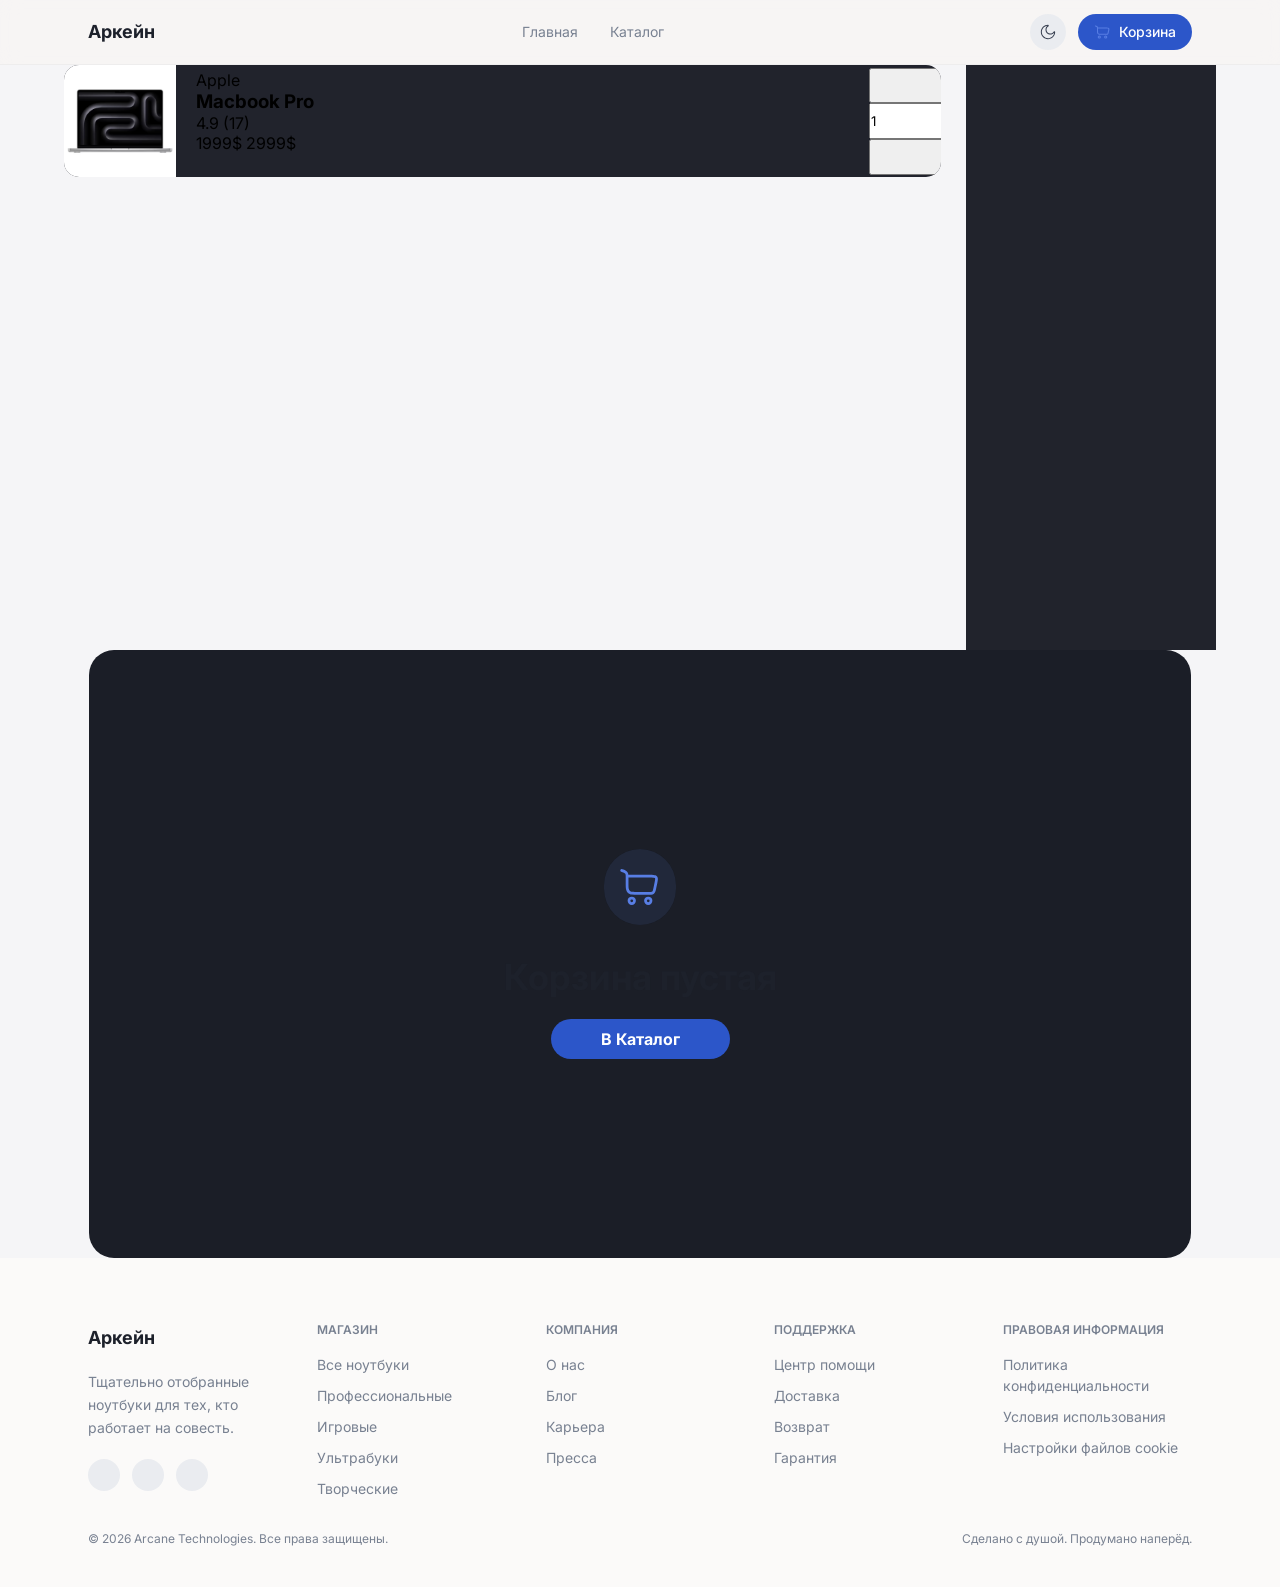
==== cart.html @ 26146809 "Первая загрузка файлов (с мусором)" ====
<!DOCTYPE html>
<html lang="en">
<head>
    <meta charset="UTF-8">
    <meta name="viewport" content="width=device-width, initial-scale=1.0">
    <link rel="preconnect" href="https://fonts.googleapis.com">
    <link rel="preconnect" href="https://fonts.gstatic.com" crossorigin>
    <link href="https://fonts.googleapis.com/css2?family=Inter:ital,opsz,wght@0,14..32,100..900;1,14..32,100..900&display=swap" rel="stylesheet">
    <link rel="stylesheet" href="./css/main.css">
    <link rel="stylesheet" href="./css/card.css">
    <link rel="stylesheet" href="./css/product.css">
    <title>Аркейн Каталог</title>
</head>
<body>
    <div class="spacing"></div>

    <div class="header">
        <div class="header__cont">
            <div class="header__cont-logo" onclick="window.location.href='index.html'">
                Аркейн
            </div>
            <div class="header__cont-nav">
                <a href="index.html" class="header__cont-nav_a header__cont-nav_a-nonactive">Главная</a>
                <a href="catalog.html" class="header__cont-nav_a header__cont-nav_a-nonactive">Каталог</a>
            </div>
            <div class="header__cont-menu">
                <button class="header__cont-menu_btn" onclick="themeChange()">
                    <img src="./assets/moon.svg" alt="Dark theme" class="header__cont-menu_btn-light">
                    <img src="./assets/sun.svg" alt="Light theme" class="header__cont-menu_btn-dark hidden">
                </button>
                <button class="header__cont-menu_btn">
                    <img src="./assets/cart.svg" alt="Cart" class="header__cont-menu_btn-img">
                    <div class="header__cont-menu_btn-text">Корзина</div>
                </button>
            </div>
        </div>
    </div>

    <div class="cart">
        <div class="cart__working">
            <div class="cart__working-box">
                <div class="carto">
                    <div class="carto__image">
                        <img src="./assets/laptops/AppleMacBookPro14M5.avif" alt="Macbook" class="carto__image-img">
                    </div>
                    <div class="carto__info">
                        <div class="carto__info-name">
                            <span class="carto__info-name_brand">Apple</span>
                            <h3 class="carto__info-name_model">Macbook Pro</h3>
                        </div>
                        <div class="carto__info-reviews">4.9 (17)</div>
                        <div class="carto__info-price">
                            <span class="carto__info-price_new">1999$</span>
                            <span class="carto__info-price_old">2999$</span>
                        </div>    
                    </div>
                    <div class="carto__btns">
                        <div class="carto__btns-count">
                            <button class="carto__btns-count_up">/\</button>
                            <input type="number" name="" id="" value="1">
                            <button class="carto__btns-count_up">\/</button>
                        </div>
                    </div>
                </div>
            </div>
            <div class="cart__working-panel">
                
            </div>
        </div>

        <div class="cart__empty">
            <div class="cart__empty-main">
                <div class="cart__empty-main_icon">
                    <img src="./assets/cart.svg" alt="Cart" class="cart__empty-main_icon-img">
                </div>
                <div class="cart__empty-main_text">
                    <h2 class="cart__empty-main_text-info">Корзина пустая</h2>
                </div>
                <button class="cart__empty-main_btn" onclick="window.location.href='./catalog.html'">В Каталог</button>
            </div>
        </div>
    </div>

    <div class="footer">
        <div class="footer__cont">
            <div class="footer__cont-main">
                <div class="footer__cont-main_box">
                    <button class="footer__cont-main_box-logo" onclick="document.location='./index.html'">
                        Аркейн
                    </button>
                    <p class="footer__cont-main_box-description">
                        Тщательно отобранные ноутбуки для тех, кто работает на совесть.
                    </p>
                    <div class="footer__cont-main_box-links">
                        <button class="footer__cont-main_box-links_btn">

                        </button>
                        <button class="footer__cont-main_box-links_btn">

                        </button>
                        <button class="footer__cont-main_box-links_btn">

                        </button>
                    </div>
                </div>
                <div class="footer__cont-main_box">
                    <h4 class="footer__cont-main_box-title">МАГАЗИН</h4>
                    <ul class="footer__cont-main_box-list">
                        <li class="footer__cont-main_box-list_item">
                            <a href="./catalog.html" class="footer__cont-main_box-list_item-link">
                                Все ноутбуки
                            </a>
                        </li>
                        <li class="footer__cont-main_box-list_item">
                            <a href="./catalog.html" class="footer__cont-main_box-list_item-link">
                                Профессиональные
                            </a>
                        </li>
                        <li class="footer__cont-main_box-list_item">
                            <a href="./catalog.html" class="footer__cont-main_box-list_item-link">
                                Игровые
                            </a>
                        </li>
                        <li class="footer__cont-main_box-list_item">
                            <a href="./catalog.html" class="footer__cont-main_box-list_item-link">
                                Ультрабуки
                            </a>
                        </li>
                        <li class="footer__cont-main_box-list_item">
                            <a href="./catalog.html" class="footer__cont-main_box-list_item-link">
                                Творческие
                            </a>
                        </li>
                    </ul>
                </div>
                <div class="footer__cont-main_box">
                    <h4 class="footer__cont-main_box-title">КОМПАНИЯ</h4>
                    <ul class="footer__cont-main_box-list">
                        <li class="footer__cont-main_box-list_item">
                            <a href="#" class="footer__cont-main_box-list_item-link">
                                О нас
                            </a>
                        </li>
                        <li class="footer__cont-main_box-list_item">
                            <a href="#" class="footer__cont-main_box-list_item-link">
                                Блог
                            </a>
                        </li>
                        <li class="footer__cont-main_box-list_item">
                            <a href="#" class="footer__cont-main_box-list_item-link">
                                Карьера
                            </a>
                        </li>
                        <li class="footer__cont-main_box-list_item">
                            <a href="#" class="footer__cont-main_box-list_item-link">
                                Пресса
                            </a>
                        </li>
                    </ul>
                </div>
                <div class="footer__cont-main_box">
                    <h4 class="footer__cont-main_box-title">ПОДДЕРЖКА</h4>
                    <ul class="footer__cont-main_box-list">
                        <li class="footer__cont-main_box-list_item">
                            <a href="#" class="footer__cont-main_box-list_item-link">
                                Центр помощи
                            </a>
                        </li>
                        <li class="footer__cont-main_box-list_item">
                            <a href="#" class="footer__cont-main_box-list_item-link">
                                Доставка
                            </a>
                        </li>
                        <li class="footer__cont-main_box-list_item">
                            <a href="#" class="footer__cont-main_box-list_item-link">
                                Возврат
                            </a>
                        </li>
                        <li class="footer__cont-main_box-list_item">
                            <a href="#" class="footer__cont-main_box-list_item-link">
                                Гарантия
                            </a>
                        </li>
                    </ul>
                </div>
                <div class="footer__cont-main_box">
                    <h4 class="footer__cont-main_box-title">ПРАВОВАЯ ИНФОРМАЦИЯ</h4>
                    <ul class="footer__cont-main_box-list">
                        <li class="footer__cont-main_box-list_item">
                            <a href="#" class="footer__cont-main_box-list_item-link">
                                Политика конфиденциальности
                            </a>
                        </li>
                        <li class="footer__cont-main_box-list_item">
                            <a href="#" class="footer__cont-main_box-list_item-link">
                                Условия использования
                            </a>
                        </li>
                        <li class="footer__cont-main_box-list_item">
                            <a href="#" class="footer__cont-main_box-list_item-link">
                                Настройки файлов cookie
                            </a>
                        </li>
                    </ul>
                </div>
            </div>
            <div class="footer__cont-end">
                <p class="footer__cont-end_p">
                    © 2026 Arcane Technologies. Все права защищены.
                </p>
                <p class="footer__cont-end_p">
                    Сделано с душой. Продумано наперёд.
                </p>
            </div>
        </div>
    </div>

    <!-- Scripts -->
    <script src="./js/config.js"></script>
    <script src="./js/utils.js"></script>
</body>
</html>
---- css/main.css ----
@charset "UTF-8";
* {
  margin: 0;
  padding: 0;
  box-sizing: border-box;
  font-family: "Inter", sans-serif;
  font-optical-sizing: auto;
  font-style: normal;
  transition: all 300ms;
}

:root {
  color-scheme: light dark;
  --accentColor: light-dark(#2c56c9, #587ee4);
  --mainColor: light-dark(#1d212b, #e2e4e9);
  --secondColor: light-dark(#788191, #788191);
}

a {
  color: unset;
  text-decoration: none;
}

li {
  list-style: none;
}

.spliter {
  display: none;
  height: 5px;
  width: 100%;
  background-color: #ff0000;
}

body {
  max-width: 100vw;
  background-color: light-dark(#f5f5f7, #15171e);
}

.spacing {
  height: 65px;
}

.header {
  height: 65px;
  width: 100%;
  background-color: light-dark(rgba(247, 245, 243, 0.75), rgba(21, 23, 30, 0.85));
  backdrop-filter: blur(10px);
  border-bottom: 1px solid light-dark(#eeeded, #1f2129);
  margin: auto;
  padding: 0 20px;
  -webkit-user-select: none;
     -moz-user-select: none;
          user-select: none;
  position: fixed;
  top: 0;
  left: 0;
  z-index: 1;
}
.header a {
  text-decoration: none;
}
.header__cont {
  height: 100%;
  max-width: 1104px;
  display: flex;
  margin: 0 auto;
  transition: all 0.5s;
  justify-content: space-between;
  align-items: center;
}
.header__cont-logo {
  overflow: hidden;
  color: light-dark(#1d212b, #e2e4e9);
  font-size: 18px;
  font-weight: 700;
  line-height: 28px;
  cursor: pointer;
}
.header__cont-nav {
  display: flex;
  gap: 1.5rem;
}
.header__cont-nav_a {
  color: light-dark(#788191, #788191);
  font-size: 14px;
  font-weight: 400;
  line-height: 20px;
  padding: 2px 4px;
}
.header__cont-nav_a:hover {
  color: light-dark(#1d212b, #e2e4e9);
}
.header__cont-nav_a-active {
  color: light-dark(#1d212b, #e2e4e9);
  position: relative;
  display: inline-block;
}
.header__cont-nav_a-active::after {
  content: "";
  position: absolute;
  width: 100%;
  height: 2px; /* Толщина линии */
  bottom: 0; /* Позиция от низа текста */
  left: 0;
  background-color: light-dark(#2c56c9, #587ee4); /* Цвет линии */
}
.header__cont-nav_a-nonactive {
  overflow: hidden;
  position: relative;
  display: inline-block;
}
.header__cont-nav_a-nonactive:hover::after {
  animation: slide-in 0.65s cubic-bezier(0.8, 0, 0.2, 1) 0s both;
  transform: translatex(0);
}
@keyframes slide-in {
  from {
    transform: translatex(-101%);
  }
  to {
    transform: translatex(0);
  }
}
.header__cont-nav_a-nonactive::after {
  content: "";
  position: absolute;
  width: 100%;
  height: 2px; /* Толщина линии */
  bottom: 0; /* Позиция от низа текста */
  left: 0;
  background-color: light-dark(#bcc0c5, #9aa0aa); /* Цвет линии */
  transform: translatex(-101%);
}
.header__cont-menu {
  height: 100%;
  width: -moz-max-content;
  width: max-content;
  display: flex;
  gap: 0.75rem;
  align-items: center;
}
.header__cont-menu_btn {
  cursor: pointer;
  height: 36px;
  min-width: 36px;
  border: none;
  border-radius: 25px;
  display: flex;
  align-items: center;
}
.header__cont-menu_btn:first-child {
  background-color: light-dark(#eaecf0, #272a34);
  display: flex;
  justify-content: center;
  align-items: center;
}
.header__cont-menu_btn:first-child:hover {
  transform: scale(1.1);
}
.header__cont-menu_btn:first-child:active {
  transform: scale(0.95);
}
.header__cont-menu_btn:first-child img {
  width: 16px;
}
.header__cont-menu_btn:last-child {
  background-color: light-dark(#2c56c9, #587ee4);
  padding: 8px 16px;
  gap: 0.5rem;
}
.header__cont-menu_btn:last-child:hover {
  transform: scale(1.05);
}
.header__cont-menu_btn-text {
  color: white;
  font-size: 14px;
  font-weight: 500;
  line-height: 20px;
}
.header__cont-menu_btn-img {
  width: 16.64px;
}

.hero {
  height: 92dvh;
  width: 100%;
  display: flex;
  overflow: hidden;
}
.hero__cont {
  height: -moz-min-content;
  height: min-content;
  width: 896px;
  margin: auto;
  display: flex;
  flex-direction: column;
}
.hero__cont-news {
  -webkit-user-select: none;
     -moz-user-select: none;
          user-select: none;
  background: light-dark(#e2e5ee, #1c2232);
  width: -moz-max-content;
  width: max-content;
  color: light-dark(#2c56c9, #587ee4);
  font-size: 14px;
  font-weight: 500;
  line-height: 20px;
  margin: 0 0 32px;
  padding: 8px 16px;
  border-radius: 50px;
  display: flex;
  gap: 8px;
}
@keyframes pulsar {
  0% {
    background-color: light-dark(#2c56c9, #587ee4);
  }
  45% {
    background-color: light-dark(#788191, #788191);
  }
  55% {
    background-color: light-dark(#788191, #788191);
  }
  100% {
    background-color: light-dark(#2c56c9, #587ee4);
  }
}
.hero__cont-news_pulsar {
  background-color: light-dark(#2c56c9, #587ee4);
  animation: pulsar 2s linear infinite;
  height: 6px;
  width: 6px;
  margin: auto 0;
  border-radius: 100%;
}
.hero__cont-title {
  color: light-dark(#1d212b, #e2e4e9);
  font-size: 36px;
  line-height: 76px;
  margin: 0 0 24px;
}
.hero__cont-title span {
  background-image: linear-gradient(to right, light-dark(#2c56c9, #587ee4) 0%, #4c9afe 100%);
  /* обрезаем фон по тексту */
  -webkit-background-clip: text;
          background-clip: text;
  /* меняет цвет текста заголовка на прозрачный что бы можно было увидеть градиент*/
  -webkit-text-fill-color: transparent;
}
.hero__cont-subtitle {
  color: light-dark(#768093, light-dark(#788191, #788191));
  font-size: 20px;
  font-weight: 400;
  line-height: 30px;
  margin: 0 0 40px;
}
.hero__cont-menu {
  margin: 0 0 64px;
  display: flex;
  gap: 20px;
}
.hero__cont-menu_btn {
  cursor: pointer;
  font-size: 16px;
  font-weight: 600;
  line-height: 24px;
  padding: 14px 28px;
  border: none;
  border-radius: 50px;
  display: flex;
}
.hero__cont-menu_btn-img {
  aspect-ratio: 1/1;
  width: 18px;
}
.hero__cont-menu_btn:first-child {
  background-color: light-dark(#2c56c9, #587ee4);
  color: white;
  gap: 10px;
}
.hero__cont-menu_btn:first-child:hover {
  transform: scale(1.05);
}
.hero__cont-menu_btn:last-child {
  background-color: light-dark(#eaecf0, #272a34);
  color: light-dark(#1d212b, #e2e4e9);
}
.hero__cont-menu_btn:last-child:hover {
  transform: scale(1.1);
}
.hero__cont-advantages {
  display: flex;
  gap: 32px;
}
.hero__cont-advantages_item {
  display: flex;
  flex-direction: column;
}
.hero__cont-advantages_item-info {
  color: light-dark(#1d212b, #e2e4e9);
  font-size: 24px;
  font-weight: 700;
  line-height: 32px;
}
.hero__cont-advantages_item-name {
  color: light-dark(#788191, #788191);
  font-size: 14px;
  font-weight: 400;
  line-height: 20px;
}

.title {
  color: light-dark(#1d212b, #e2e4e9);
  font-size: 36px;
  font-weight: 700;
  line-height: 40px;
}

.subtitle {
  color: light-dark(#2c56c9, #587ee4);
  font-size: 12px;
  font-weight: 600;
  line-height: 16px;
  padding-bottom: 12px;
}

.arrivals {
  max-width: 72rem;
  margin-inline: auto;
  padding: 80px 24px;
}
.arrivals-head {
  margin-bottom: 48px;
  display: flex;
  justify-content: space-between;
  align-items: flex-end;
}
.arrivals-head_btn {
  color: light-dark(#2c56c9, #587ee4);
  padding-block: 5px;
}
.arrivals-head_btn:hover {
  transform: translatex(5px);
}
.arrivals-box {
  display: grid;
  grid-template-columns: repeat(3, minmax(0, 1fr));
  gap: 24px;
}

.categories {
  background-color: light-dark(#fff, #1b1d25);
  padding-block: 80px;
}
.categories__cont {
  max-width: 72rem;
  margin-inline: auto;
  padding-inline: 24px;
}
.categories__cont-head {
  margin-bottom: 48px;
}
.categories__cont-box {
  display: grid;
  grid-template-columns: repeat(4, minmax(0, 1fr));
  gap: 16px;
}
.categories__cont-box_card {
  cursor: pointer;
  -webkit-user-select: none;
     -moz-user-select: none;
          user-select: none;
  background-color: light-dark(#fbfaf9, #1b1e27);
  height: 199px;
  width: 100%;
  padding: 24px;
  border: none;
  border-radius: 16px;
  box-shadow: 2px 4px 5px light-dark(#e9e9e9, rgba(29, 29, 29, 0.692));
}
.categories__cont-box_card:hover {
  transform: translatey(-2.5px);
}
.categories__cont-box_card-div {
  height: 100%;
  text-align: left;
}
.categories__cont-box_card-img {
  width: 36px;
  margin-inline: 2px;
  margin-bottom: 16px;
}
.categories__cont-box_card-text_title {
  font-size: 16px;
  font-weight: 700;
  line-height: 24px;
  margin-bottom: 4px;
}
.categories__cont-box_card-text_description {
  height: 39px;
  color: rgb(120, 129, 145);
  font-size: 12px;
  font-weight: 400;
  line-height: 19.5px;
  margin-bottom: 16px;
}
.categories__cont-box_card-btn {
  color: light-dark(#2c56c9, #587ee4);
  font-size: 12px;
  font-weight: 600;
  line-height: 16px;
}

.featured {
  max-width: 72rem;
  margin-inline: auto;
  padding: 80px 24px;
}
.featured-head {
  margin-bottom: 48px;
  display: flex;
  justify-content: space-between;
  align-items: flex-end;
}
.featured-head_btn {
  color: light-dark(#2c56c9, #587ee4);
  padding-block: 5px;
}
.featured-head_btn:hover {
  transform: translatex(5px);
}
.featured-box {
  display: grid;
  grid-template-columns: repeat(3, minmax(0, 1fr));
  gap: 24px;
}

.brands {
  background-color: light-dark(#fff, #1b1d25);
  padding-block: 80px;
}
.brands__cont {
  max-width: 72rem;
  margin-inline: auto;
  padding-inline: 24px;
}
.brands__cont-head {
  margin-bottom: 48px;
}
.brands__cont-box {
  display: grid;
  grid-template-columns: repeat(4, minmax(0px, 1fr));
  gap: 16px;
}
.brands__cont-box_card {
  background-color: light-dark(#fbfaf9, #1b1e27);
  width: 100%;
  text-align: left;
  padding: 20px;
  border: none;
  border-radius: 16px;
  box-shadow: 0px 2px 6px 0px light-dark(#e9e9e9, rgba(29, 29, 29, 0.692));
}
.brands__cont-box_card-title {
  color: light-dark(#1d212b, #e2e4e9);
  font-size: 16px;
  font-weight: 700;
  line-height: 24px;
  margin-bottom: 4px;
}
.brands__cont-box_card-subtitle {
  color: light-dark(light-dark(#788191, #788191), light-dark(#788191, #788191));
  font-size: 12px;
  font-weight: 400;
  line-height: 20px;
}

.comments {
  background-color: light-dark(#f2f2f2, #181c27);
  padding-block: 80px;
}
.comments__cont {
  max-width: 72rem;
  margin-inline: auto;
  padding-inline: 24px;
}
.comments__cont-head {
  margin-bottom: 48px;
}
.comments__cont-box {
  display: grid;
  grid-template-columns: repeat(3, minmax(0px, 1fr));
  gap: 16px;
}
.comments__cont-box_card {
  background-color: light-dark(#fff, #1b1e27);
  width: 100%;
  text-align: left;
  padding: 20px;
  border: none;
  border-radius: 16px;
  box-shadow: 0px 2px 6px 0px light-dark(#e9e9e9, rgba(29, 29, 29, 0.692));
}
.comments__cont-box_card-stars {
  margin-bottom: 16px;
}
.comments__cont-box_card-text {
  height: 100px;
  color: light-dark(#1d212b, #e2e4e9);
  font-size: 14px;
  font-weight: 400;
  line-height: 22px;
  margin-bottom: 20px;
}
.comments__cont-box_card-name {
  color: light-dark(#1d212b, #e2e4e9);
  font-size: 14px;
  font-weight: 600;
  line-height: 20px;
}
.comments__cont-box_card-job {
  color: light-dark(#788191, #788191);
  font-size: 12px;
  font-weight: 400;
  line-height: 16px;
}

.advantages {
  max-width: 72rem;
  margin-inline: auto;
  padding: 80px 24px;
}
.advantages__cont {
  max-width: 72rem;
  margin-inline: auto;
  padding-inline: 24px;
}
.advantages__cont-head {
  margin-bottom: 48px;
}
.advantages__cont-box {
  display: grid;
  grid-template-columns: repeat(3, minmax(0px, 1fr));
  gap: 16px;
}
.advantages__cont-box_card {
  background-color: light-dark(#f2f2f2, #1b1e27);
  width: 100%;
  text-align: left;
  padding: 24px;
  border: none;
  border-radius: 16px;
  box-shadow: 0px 2px 6px 0px light-dark(#e9e9e9, rgba(29, 29, 29, 0.692));
  display: flex;
  gap: 16px;
}
.advantages__cont-box_card-icon {
  background-color: light-dark(#e5eaf4, #21283a);
  aspect-ratio: 1/1;
  height: 44px;
  border-radius: 50%;
  display: flex;
}
.advantages__cont-box_card-icon_img {
  margin: auto;
}
.advantages__cont-box_card-text_title {
  color: light-dark(#1d212b, #e2e4e9);
  font-size: 16px;
  font-weight: 600;
  line-height: 24px;
  margin-bottom: 4px;
}
.advantages__cont-box_card-text_description {
  color: light-dark(#788191, #788191);
  font-size: 14px;
  font-weight: 400;
  line-height: 23px;
}

.subscribe {
  max-width: 72rem;
  margin-inline: auto;
  padding: 80px 24px;
}
.subscribe__box {
  background-color: light-dark(#2c56c9, #587ee4);
  text-align: center;
  padding: 56px;
  border-radius: 1.5rem;
}
.subscribe__box-subtitle {
  color: light-dark(rgba(255, 255, 255, 0.7019607843), light-dark(#1d212b, #e2e4e9));
  font-size: 16px;
  font-weight: 400;
  line-height: 24px;
  margin-bottom: 12px;
}
.subscribe__box-title {
  color: white;
  font-size: 36px;
  font-weight: 700;
  line-height: 40px;
  margin-bottom: 16px;
}
.subscribe__box-description {
  color: light-dark(rgba(255, 255, 255, 0.7019607843), light-dark(#1d212b, #e2e4e9));
  font-size: 16px;
  font-weight: 400;
  line-height: 24px;
  margin: 0 auto 32px auto;
}
.subscribe__box-form {
  width: 448px;
  margin-inline: auto;
  display: flex;
  gap: 15px;
}
.subscribe__box-form_input {
  background-color: #7191e8;
  color: white;
  font-size: 14px;
  font-weight: 400;
  line-height: 20px;
  width: 100%;
  padding: 14px 20px;
  border: none;
  border-radius: calc(infinity * 1px);
  outline: none;
}
.subscribe__box-form_input::-moz-placeholder {
  -moz-user-select: none;
       user-select: none;
  color: #b8c3f0;
}
.subscribe__box-form_input::placeholder {
  -webkit-user-select: none;
     -moz-user-select: none;
          user-select: none;
  color: #b8c3f0;
}
.subscribe__box-form_input:focus {
  border: none;
}
.subscribe__box-form_btn {
  background-color: white;
  color: light-dark(#2c56c9, #587ee4);
  font-size: 14px;
  font-weight: 600;
  line-height: 20px;
  padding: 14px 20px;
  border: none;
  border-radius: calc(infinity * 1px);
}
.subscribe__box-form_btn:hover {
  transform: scale(1.05);
}

.footer {
  background-color: light-dark(#fbfaf9, #1b1e27);
}
.footer__cont {
  max-width: 72rem;
  margin-inline: auto;
  padding: 64px 24px 40px;
}
.footer__cont-main {
  display: grid;
  grid-template-columns: repeat(5, minmax(0px, 1fr));
  gap: 2.5rem;
  outline: 0 0 1px 0 solid #21232c;
  outline-offset: -1px;
}
.footer__cont-main_box-logo {
  all: unset;
  height: 32px;
  color: light-dark(#1d212b, #e2e4e9);
  font-size: 18px;
  font-weight: 700;
  line-height: 28px;
  margin-bottom: 16px;
}
.footer__cont-main_box-description {
  color: light-dark(#788191, #788191);
  font-size: 14px;
  font-weight: 400;
  line-height: 23px;
}
.footer__cont-main_box-links {
  margin-top: 20px;
  display: flex;
  gap: 0.75rem;
}
.footer__cont-main_box-links_btn {
  background-color: light-dark(#eaecf0, #272a34);
  aspect-ratio: 1/1;
  height: 32px;
  border: none;
  border-radius: calc(infinity * 1px);
}
.footer__cont-main_box-title {
  color: light-dark(#788191, #788191);
  font-size: 12px;
  font-weight: 600;
  line-height: 16px;
  margin-bottom: 16px;
}
.footer__cont-main_box-list {
  color: light-dark(#788191, #788191);
  display: flex;
  flex-direction: column;
  gap: 10px;
}
.footer__cont-main_box-list_item a {
  color: light-dark(#788191, #788191);
  font-size: 14px;
  font-weight: 400;
  line-height: 20px;
}
.footer__cont-main_box-list_item a:hover {
  color: light-dark(#1d212b, #e2e4e9);
}
.footer__cont-end {
  color: light-dark(#788191, #788191);
  font-size: 12px;
  font-weight: 400;
  line-height: 16px;
  margin-top: 32px;
  display: flex;
  justify-content: space-between;
}

.catalog {
  min-height: 90vh;
}
.catalog__cont {
  max-width: 72rem;
  margin-inline: auto;
  padding: 48px 24px;
}
.catalog__cont-head {
  margin-bottom: 40px;
}
.catalog__cont-box {
  display: grid;
  grid-template-columns: repeat(3, minmax(0, 1fr));
  gap: 24px;
}

.cart__working {
  min-height: 65vh;
  max-width: 72rem;
  display: grid;
  grid-template-columns: 1fr 250px;
  gap: 25px;
  margin-inline: auto;
}
.cart__working-box {
  width: 100%;
}
.cart__working-panel {
  width: 100%;
  background-color: #21232c;
}
.cart__empty {
  min-height: 65vh;
  max-width: 72rem;
  display: flex;
  margin: auto;
  padding-inline: 25px;
}
.cart__empty-main {
  background-color: #1b1e27;
  height: -moz-max-content;
  height: max-content;
  width: 100%;
  display: flex;
  flex-direction: column;
  gap: 20px;
  margin: auto;
  padding-block: 199px;
  border-radius: 25px;
}
.cart__empty-main_icon {
  background-color: #21283a;
  backdrop-filter: brightness(75%);
  width: 72px;
  aspect-ratio: 1/1;
  margin: auto;
  margin-bottom: 10px;
  padding: 14px;
  border-radius: 50px;
  animation-name: iconJump;
  animation-duration: 1500ms;
  animation-iteration-count: infinite;
}
.cart__empty-main_icon-img {
  width: 100%;
  height: 100%;
}
@keyframes iconJump {
  0% {
    transform: translatey() rotate();
  }
  40% {
    transform: translatey(-30px) rotate(-10deg);
  }
  60% {
    transform: translatey(-30px) rotate(10deg);
  }
  100% {
    transform: translate() rotate();
  }
}
.cart__empty-main_text {
  color: light-dark(#1d212b, #e2e4e9);
  font-size: 24px;
  text-align: center;
}
.cart__empty-main_btn {
  cursor: pointer;
  background-color: light-dark(#2c56c9, #587ee4);
  color: white;
  font-size: 16px;
  font-weight: bold;
  margin-inline: auto;
  padding: 10px 50px;
  border: none;
  border-radius: calc(infinity * 1px);
}
.cart__empty-main_btn:hover {
  transform: scale(1.1);
}
.carto {
  overflow: hidden;
  background-color: #21232c;
  height: -moz-max-content;
  height: max-content;
  width: 100%;
  display: flex;
  gap: 15px;
  border-radius: 15px;
}
.carto__image {
  overflow: hidden;
  width: 150px;
  aspect-ratio: 1/1;
}
.carto__image-img {
  width: 100%;
}
.carto__info {
  width: 100%;
  padding: 5px;
}
.carto__btns-count {
  height: 100%;
  width: 75px;
  display: grid;
  grid-template-rows: repeat(3, 1fr);
  padding: 2.5px;
}
.hidden {
  display: none;
}

.curtain {
  background: url("https://img.magnific.com/free-vector/theater-cinema-curtains-with-focus-light-vector-illustration_1017-38346.jpg") no-repeat center center/cover;
  height: 100dvh;
  width: 100dvw;
  position: fixed;
  top: 0;
  left: 0;
  translate: 100% 0 0;
}

@keyframes fadeout {
  0% {
    translate: 100% 0 0;
  }
  100% {
    translate: 0 0 0;
  }
}
.fadeout {
  animation: fadeout 1s linear;
}/*# sourceMappingURL=main.css.map */
---- css/card.css ----
@keyframes fade-in {
  from {
    transform: translatey(50px) scale(0.9);
    opacity: 0.5;
    filter: blur(5px);
  }
  to {
    transform: translatey(0) scale(1);
    opacity: 1;
    filter: blur(0);
  }
}
.card {
  cursor: pointer;
  -webkit-user-select: none;
     -moz-user-select: none;
          user-select: none;
  background-color: light-dark(#fbfaf9, #1b1e27);
  color: rgb(0, 0, 0);
  width: 352px;
  border-radius: 16px;
  margin: auto;
  transform: scale(1) translate(0);
  display: flex;
  flex-direction: column;
  box-shadow: 0px 0px 10px light-dark(#e9e9e9, rgba(29, 29, 29, 0.692));
  overflow: hidden;
}
.card:hover {
  transition: all 0.5s;
  transform: translateY(-5px);
  box-shadow: 0px 5px 10px light-dark(#e9e9e9, rgba(29, 29, 29, 0.692));
}
.card:hover img {
  transform: scale(1.05);
}
.card__image {
  overflow: hidden;
  aspect-ratio: 1/1;
}
.card__image img {
  background-repeat: no-repeat;
  background-position: center center;
  background-size: cover;
  height: 100%;
  width: 100%;
}
.card__info {
  height: 177.5px;
  padding: 16px;
}
.card__info-name {
  margin-bottom: 4px;
}
.card__info-name_brand {
  color: #788191;
  font-size: 12px;
  font-weight: 500;
  line-height: 16px;
  text-transform: uppercase;
  margin-bottom: 2px;
}
.card__info-name_model {
  color: light-dark(#1d212b, #e2e4e9);
  font-size: 14px;
  font-weight: 600;
  line-height: 19.5px;
}
.card__info-rating {
  margin-block: 8px 12px;
  display: flex;
  gap: 6px;
}
.card__info-rating_stars {
  display: flex;
  gap: 2px;
}
.card__info-rating_stars img {
  height: 12px;
  margin-block: auto;
}
.card__info-rating_reviews {
  color: #788191;
  font-size: 12px;
  line-height: 16px;
}
.card__info-specs {
  display: flex;
  gap: 6px;
  margin-bottom: 12px;
}
.card__info-specs_item {
  background-color: light-dark(#eaecf0, #272a34);
  color: light-darK(#1d212b, #c0c5ce);
  font-size: 12px;
  line-height: 16px;
  border-radius: calc(infinity * 1px);
  padding: 2px 8px;
}
.card__info-price {
  display: flex;
  flex-direction: column;
}
.card__info-price_new {
  color: light-dark(#1d212b, #e2e4e9);
  font-size: 16px;
  font-weight: 700;
  line-height: 24px;
}
.card__info-price_old {
  color: #788191;
  font-size: 12px;
  line-height: 16px;
  text-decoration: line-through;
}/*# sourceMappingURL=card.css.map */
---- css/product.css ----
.product {
  background-color: light-dark(#f7f5f3, #15171e);
  height: 100dvh;
  width: 100vw;
  padding-top: 65px;
  border-bottom: 1px soliod #2d3039;
  position: fixed;
  top: 0;
  left: 0;
}
.product__cont {
  max-width: 72rem;
  margin-inline: auto;
  padding: 32px;
}
.product__cont-back {
  cursor: pointer;
  background-color: transparent;
  color: light-dark(#788191, #788191);
  font-size: 14px;
  font-weight: 400;
  line-height: 20px;
  margin-bottom: 10px;
  border: none;
}
.product__cont-back:hover {
  color: light-dark(#2c56c9, #587ee4);
  transform: translatex(-5px);
}
.product__cont-main {
  display: grid;
  grid-template-columns: repeat(2, minmax(0, 1fr));
  gap: 48px;
  padding-top: 32px;
}
.product__cont-main_first {
  height: 100%;
  display: flex;
  flex-direction: column;
  gap: 25px;
}
.product__cont-main_first-image {
  background-color: #1b1e27;
  overflow: hidden;
  aspect-ratio: 1/1;
  width: 100%;
  border-radius: 24px;
}
.product__cont-main_first-btn {
  cursor: pointer;
  background-color: #272a34;
  font-size: 16px;
  font-weight: 600;
  padding-block: 15px;
  border: 0 solid transparent;
  border-radius: calc(infinity * 1px);
}
.product__cont-main_first-btn:hover {
  border: 1px solid light-dark(#2c56c9, #587ee4);
  transform: scale(1.025);
}
.product__cont-main_info-bc {
  margin-bottom: 4px;
  display: flex;
  gap: 8px;
  align-items: center;
}
.product__cont-main_info-bc_brand {
  color: light-dark(#2c56c9, #587ee4);
  font-size: 14px;
  font-weight: 600;
  line-height: 20px;
  text-transform: uppercase;
}
.product__cont-main_info-bc_splinter {
  color: light-dark(#788191, #788191);
  font-size: 16px;
  font-weight: 400;
  line-height: 24px;
}
.product__cont-main_info-bc_category {
  color: light-dark(#788191, #788191);
  font-size: 14px;
  font-weight: 400;
  line-height: 20px;
}
.product__cont-main_info-name {
  color: light-dark(#1d212b, #e2e4e9);
  font-size: 30px;
  font-weight: 700;
  line-height: 38px;
  margin-bottom: 16px;
}
.product__cont-main_info-rating {
  margin-bottom: 20px;
  display: flex;
  gap: 8px;
}
.product__cont-main_info-rating_stars {
  display: flex;
  gap: 2px;
}
.product__cont-main_info-rating_stars img {
  height: 12px;
  margin-block: auto;
}
.product__cont-main_info-rating_count {
  color: light-dark(#1d212b, #e2e4e9);
  font-size: 14px;
  font-weight: 500;
  line-height: 20px;
}
.product__cont-main_info-rating_reviews {
  color: light-dark(#788191, #788191);
  font-size: 14px;
  font-weight: 400;
  line-height: 20px;
}
.product__cont-main_info-price {
  margin-bottom: 24px;
  display: flex;
  gap: 12px;
  align-items: baseline;
}
.product__cont-main_info-price_new {
  color: light-dark(#1d212b, #e2e4e9);
  font-size: 36px;
  font-weight: 700;
  line-height: 40px;
}
.product__cont-main_info-price_original {
  color: light-dark(#788191, #788191);
  font-size: 20px;
  font-weight: 400;
  line-height: 28px;
  text-decoration: line-through;
}
.product__cont-main_info-description {
  color: light-dark(#788191, #788191);
  font-size: 14px;
  font-weight: 400;
  line-height: 23px;
  margin-bottom: 28px;
}
.product__cont-main_info-specs {
  background-color: light-dark(#fbfaf9, #1b1e27);
  min-height: 100px;
  border-radius: 16px;
}
.product__cont-main_info-specs_head {
  padding: 16px 20px 4px;
}
.product__cont-main_info-specs_head-title {
  color: light-dark(#1d212b, #e2e4e9);
  font-size: 14px;
  font-weight: 600;
  line-height: 20px;
  text-transform: uppercase;
  margin-bottom: 8px;
}
.product__cont-main_info-specs_list {
  padding: 0 20px 12px;
}
.product__cont-main_info-specs_list-item {
  padding-block: 14px;
  display: flex;
  gap: 12px;
  align-items: center;
}
.product__cont-main_info-specs_list-item_icon {
  background-color: light-dark(#e5eaf4, #21283a);
  aspect-ratio: 1/1;
  width: 32px;
  border-radius: calc(infinity * 1px);
  display: flex;
}
.product__cont-main_info-specs_list-item_icon img {
  width: 14px;
  margin: auto;
}
.product__cont-main_info-specs_list-item_text {
  width: 100%;
  display: flex;
  justify-content: space-between;
}
.product__cont-main_info-specs_list-item_text-spec {
  color: light-dark(#788191, #788191);
  font-size: 14px;
  font-weight: 400;
  line-height: 20px;
}
.product__cont-main_info-specs_list-item_text-info {
  color: light-dark(#1d212b, #e2e4e9);
  font-size: 14px;
  font-weight: 500;
  line-height: 20px;
}/*# sourceMappingURL=product.css.map */
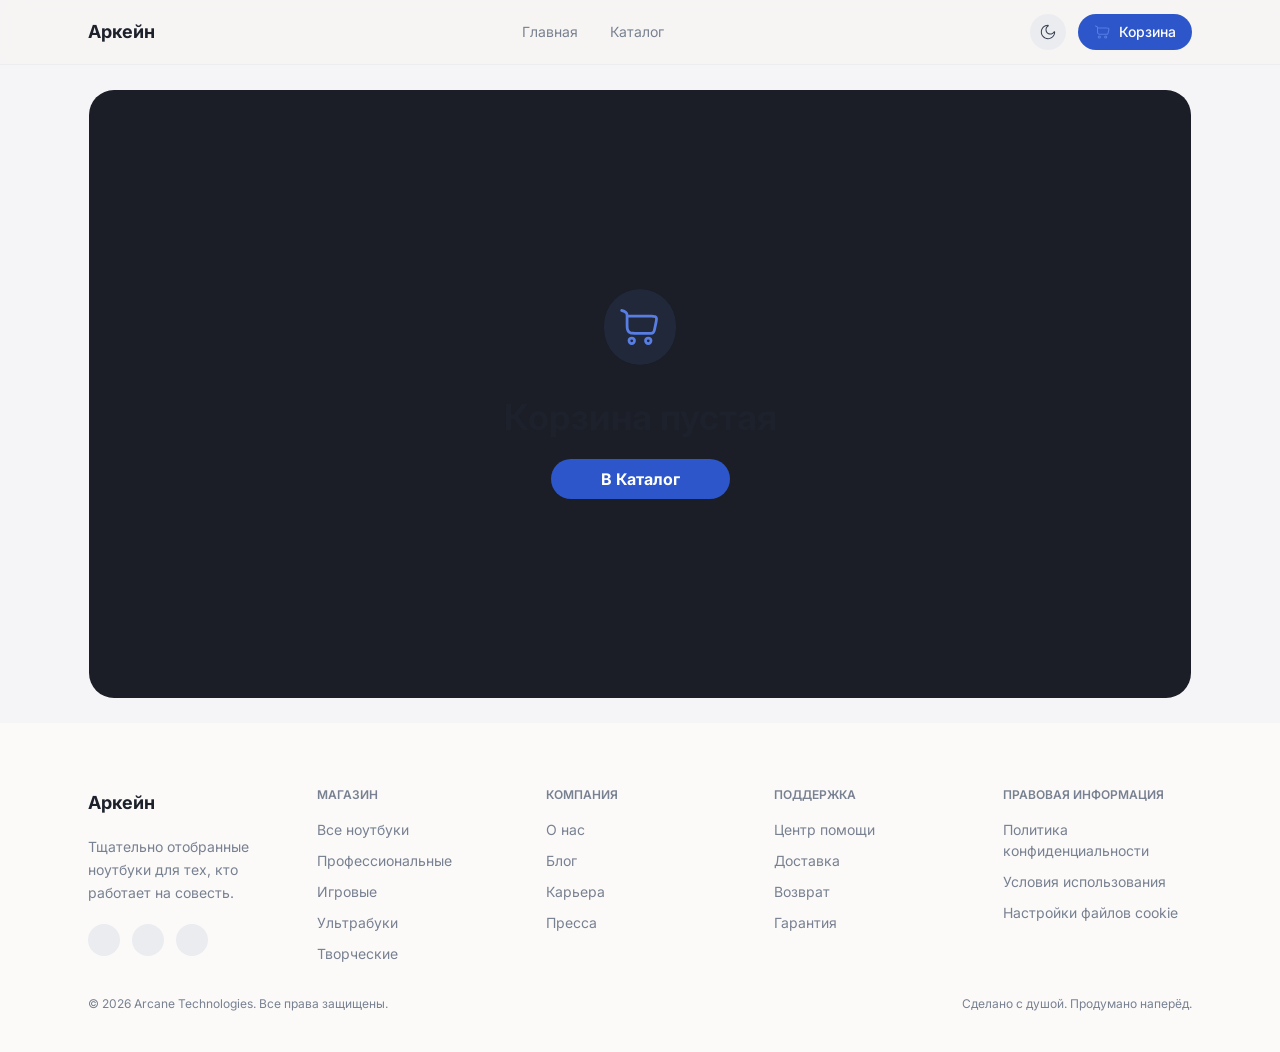
==== commit 570baa11: "Made some changes with cart and json laptop image urls" ====
--- a/cart.html
+++ b/cart.html
@@ -37,37 +37,6 @@
     </div>
 
     <div class="cart">
-        <div class="cart__working">
-            <div class="cart__working-box">
-                <div class="carto">
-                    <div class="carto__image">
-                        <img src="./assets/laptops/AppleMacBookPro14M5.avif" alt="Macbook" class="carto__image-img">
-                    </div>
-                    <div class="carto__info">
-                        <div class="carto__info-name">
-                            <span class="carto__info-name_brand">Apple</span>
-                            <h3 class="carto__info-name_model">Macbook Pro</h3>
-                        </div>
-                        <div class="carto__info-reviews">4.9 (17)</div>
-                        <div class="carto__info-price">
-                            <span class="carto__info-price_new">1999$</span>
-                            <span class="carto__info-price_old">2999$</span>
-                        </div>    
-                    </div>
-                    <div class="carto__btns">
-                        <div class="carto__btns-count">
-                            <button class="carto__btns-count_up">/\</button>
-                            <input type="number" name="" id="" value="1">
-                            <button class="carto__btns-count_up">\/</button>
-                        </div>
-                    </div>
-                </div>
-            </div>
-            <div class="cart__working-panel">
-                
-            </div>
-        </div>
-
         <div class="cart__empty">
             <div class="cart__empty-main">
                 <div class="cart__empty-main_icon">
--- a/css/main.css
+++ b/css/main.css
@@ -769,7 +769,7 @@
   max-width: 72rem;
   display: flex;
   margin: auto;
-  padding-inline: 25px;
+  padding: 25px;
 }
 .cart__empty-main {
   background-color: #1b1e27;
